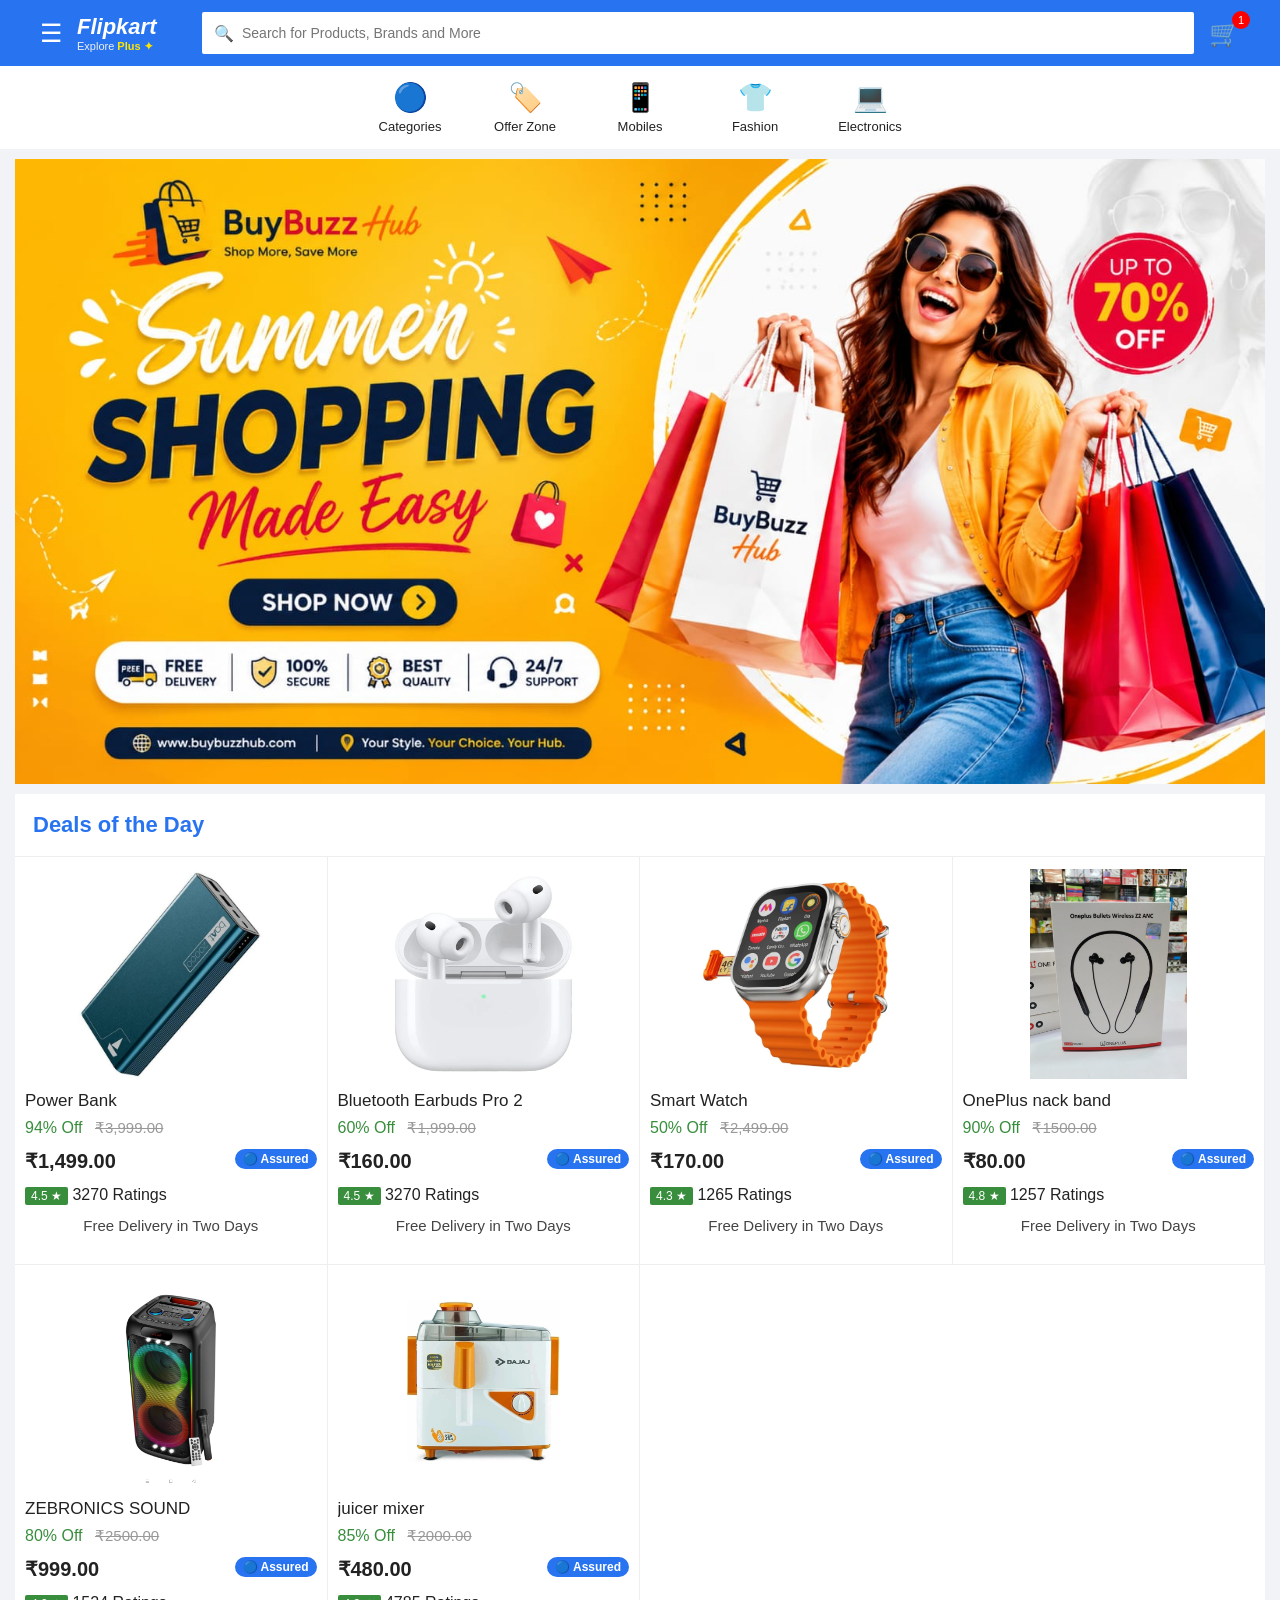
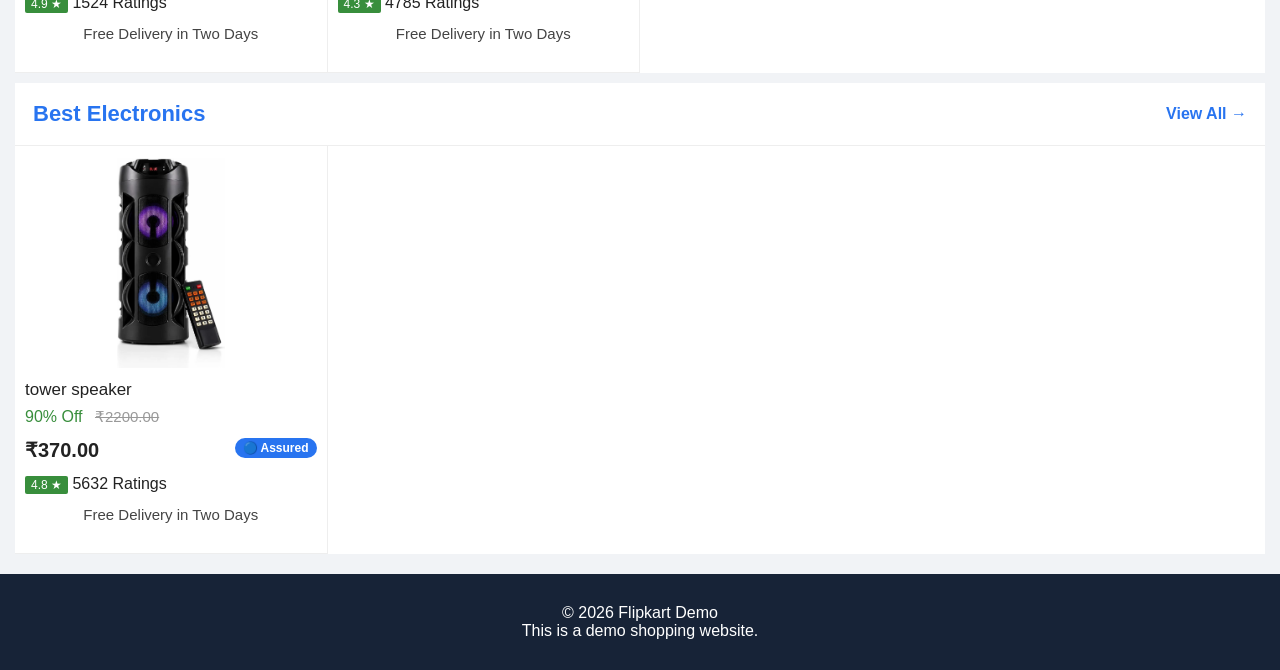
==== index.html @ 487875a6 "Update index.html" ====
<!DOCTYPE html>
<html lang="en">
<head>
<meta charset="UTF-8">
<meta name="viewport" content="width=device-width, initial-scale=1.0">

<title>Flipkart Demo</title>

<style>
*{
  box-sizing:border-box;
  margin:0;
  padding:0;
}

body{
  font-family:Arial, sans-serif;
  background:#f1f3f6;
  color:#222;
}

/* HEADER */
.header{
  background:#2874f0;
  padding:12px;
  color:white;
}

.topbar{
  max-width:1200px;
  margin:auto;
  display:flex;
  align-items:center;
  gap:15px;
}

.menu{
  font-size:25px;
}

.logo{
  min-width:110px;
}

.logo b{
  font-size:22px;
  font-style:italic;
}

.logo span{
  display:block;
  font-size:11px;
  color:#eee;
}

.logo strong{
  color:#ffe500;
}

.search{
  flex:1;
  background:white;
  height:42px;
  display:flex;
  align-items:center;
  padding:0 12px;
  border-radius:2px;
  color:#555;
}

.search input{
  border:0;
  outline:0;
  width:100%;
  font-size:14px;
  margin-left:8px;
}

.login{
  background:white;
  color:#2874f0;
  border:0;
  padding:10px 25px;
  font-weight:bold;
  border-radius:2px;
}

.cartLink{
  color:white;
  text-decoration:none;
}

.cart{
  position:relative;
  font-size:25px;
}

.cart span{
  position:absolute;
  top:-8px;
  right:-10px;
  background:red;
  color:white;
  border-radius:50%;
  font-size:11px;
  width:18px;
  height:18px;
  text-align:center;
  line-height:18px;
}

/* CATEGORY */
.categories{
  background:white;
  display:flex;
  justify-content:center;
  gap:45px;
  padding:15px 10px;
  overflow-x:auto;
}

.category{
  text-align:center;
  min-width:70px;
}

.catIcon{
  font-size:28px;
}

.category p{
  font-size:13px;
  margin-top:5px;
}

/* BANNER */
.banner{
  margin:10px auto;
  max-width:1250px;
  min-height:190px;
  background:white;
  display:flex;
  align-items:center;
  justify-content:center;
  text-align:center;
  color:white;
  overflow:hidden;
}

.banner img{
  width:100%;
  height:auto;
  display:block;
}

@media(max-width:600px){
  .banner{
    width:100%;
    min-height:0;
    margin:5px 0;
  }

  .banner img{
    width:100%;
    height:auto;
    display:block;
  }
}

.banner h1{
  font-size:34px;
}

.banner h2{
  font-size:28px;
  margin:5px;
}

.banner p{
  margin:8px 0;
}

.banner button{
  background:#ff9f00;
  color:white;
  border:0;
  padding:11px 30px;
  font-weight:bold;
}

/* SECTION */
.section{
  max-width:1250px;
  margin:10px auto;
  background:white;
}

.sectionTitle{
  display:flex;
  justify-content:space-between;
  align-items:center;
  padding:18px;
  border-bottom:1px solid #eee;
}

.sectionTitle h2{
  color:#2874f0;
  font-size:22px;
}

.sectionTitle span{
  color:#2874f0;
  font-weight:bold;
}

/* PRODUCT GRID */
.products{
  display:grid;
  grid-template-columns:repeat(4,1fr);
}

/* PRODUCT CARD */
.product{
  background:white;
  border-right:1px solid #eee;
  border-bottom:1px solid #eee;
  padding:12px 10px 18px;
  min-width:0;
}

.product img{
  width:100%;
  height:210px;
  object-fit:contain;
  display:block;
  background:white;
}

.product h3{
  font-size:17px;
  font-weight:400;
  margin:12px 0 8px;
  white-space:nowrap;
  overflow:hidden;
  text-overflow:ellipsis;
}

.discount{
  color:#388e3c;
  font-size:16px;
  display:inline-block;
  margin-right:8px;
}

.old{
  color:#999;
  text-decoration:line-through;
  display:inline-block;
  font-size:15px;
}

.price{
  font-size:20px;
  font-weight:bold;
  margin:12px 0 8px;
}

.assured{
  display:inline-block;
  background:#2874f0;
  color:white;
  border-radius:12px;
  padding:3px 8px;
  font-size:12px;
  font-weight:bold;
  float:right;
}

.delivery{
  clear:both;
  text-align:center;
  padding:12px 0;
  font-size:15px;
  color:#444;
}
.rating{
  display:inline-block;
background:#388e3c;
color:white;
padding:2px 6px;
border-radius:2px;
font-size:12px;
font-weight:500;
margin-top:6px;
}
.product button{
  width:100%;
  border:0;
  background:#ff9f00;
  color:white;
  padding:11px;
  font-size:15px;
  font-weight:bold;
  border-radius:2px;
}

/* FOOTER */
footer{
  text-align:center;
  background:#172337;
  color:white;
  padding:30px;
  margin-top:20px;
}

/* MOBILE */
@media(max-width:600px){

  body{
    background:#f1f3f6;
  }

  .header{
    padding:8px;
  }

  .topbar{
    gap:8px;
  }

  .menu{
    font-size:22px;
  }

  .logo{
    min-width:auto;
  }

  .logo b{
    font-size:17px;
  }

  .logo span{
    font-size:8px;
  }

  .search{
    height:38px;
  }

  .search input{
    font-size:11px;
  }

  .login{
    display:none;
  }

  .cart{
    font-size:23px;
  }

  .categories{
    justify-content:flex-start;
    gap:22px;
    padding:10px;
  }

  .banner{
    min-height:130px;
    margin:5px 0;
  }

  .banner h1{
    font-size:23px;
  }

  .banner h2{
    font-size:20px;
  }

  .banner p{
    font-size:12px;
  }

  .banner button{
    padding:8px 20px;
  }

  .section{
    margin:5px 0;
  }

  .sectionTitle{
    padding:14px 12px;
  }

  .sectionTitle h2{
    font-size:18px;
  }

  /* EXACTLY 2 PRODUCTS IN ONE ROW */
  .products{
    grid-template-columns:repeat(2,1fr);
    gap:5px;
    background:#f1f3f6;
  }

  .product{
    padding:10px;
    border:0;
  }

  .product img{
    height:190px;
  }

  .product h3{
    font-size:16px;
    margin:10px 0;
  }

  .discount{
    font-size:15px;
  }

  .old{
    font-size:14px;
  }

  .price{
    font-size:19px;
  }

  .assured{
    font-size:10px;
    padding:3px 6px;
  }

  .delivery{
    font-size:14px;
    padding:10px 0;
  }

  .product button{
    padding:10px 5px;
  }
}
</style>
</head>

<body>
<header class="header">
  <div class="topbar">
    <div class="menu">☰</div>

    <div class="logo">
      <b>Flipkart</b>
      <span>Explore <strong>Plus ✦</strong></span>
    </div>

    <div class="search">
      🔍
      <input type="text" placeholder="Search for Products, Brands and More">
    </div>

    <div class="cart">
      🛒
      <span>1</span>
    </div>
  </div>
</header>

<div class="categories">
  <div class="category">
    <div class="catIcon">🔵</div>
    <p>Categories</p>
  </div>

  <div class="category">
    <div class="catIcon">🏷️</div>
    <p>Offer Zone</p>
  </div>

  <div class="category">
    <div class="catIcon">📱</div>
    <p>Mobiles</p>
  </div>

  <div class="category">
    <div class="catIcon">👕</div>
    <p>Fashion</p>
  </div>

  <div class="category">
    <div class="catIcon">💻</div>
    <p>Electronics</p>
  </div>
</div>

<div class="banner">
  <img src="banner.jpg" alt="Banner">
</div>





<section class="section">

  <div class="sectionTitle">
    <h2>Deals of the Day</h2>
    
  </div>


  <div class="products">


    <!-- PRODUCT 1 -->
    <div class="product" onclick="window.location.href='product.html'">
      <img src="powerbank.jpg">
      <h3>Power Bank</h3>

      <span class="discount">94% Off</span>

      <span class="old">₹3,999.00</span>

      <div class="price">
        ₹1,499.00
        <span class="assured">🔵 Assured</span>
      </div>
      <div class="rating">4.5 ★</div>
<span class="ratingCount">3270 Ratings</span>
      <div class="delivery">
        Free Delivery in Two Days
      </div>

      

    </div>


    <!-- PRODUCT 2 -->
   <div class="product" onclick="window.location.href='product.html?id=2'">

     <img src="airpodspro2.jpg">
      <h3>Bluetooth Earbuds Pro 2</h3>

      <span class="discount">60% Off</span>

      <span class="old">₹1,999.00</span>

      <div class="price">
        ₹160.00
        <span class="assured">🔵 Assured</span>
      </div>
       <div class="rating">4.5 ★</div>
<span class="ratingCount">3270 Ratings</span>
      <div class="delivery">
        Free Delivery in Two Days
      </div>

     

    </div>


    <!-- PRODUCT 3 -->
    <div class="product" onclick="window.location.href='product.html?id=3'">

      <img src="smartwatch.jpg">
      <h3>Smart Watch</h3>

      <span class="discount">50% Off</span>

      <span class="old">₹2,499.00</span>

      <div class="price">
        ₹170.00
        <span class="assured">🔵 Assured</span>
      </div>
       <div class="rating">4.3 ★</div>
<span class="ratingCount">1265 Ratings</span>
      <div class="delivery">
        Free Delivery in Two Days
      </div>

     

    </div>


    <!-- PRODUCT 4 -->
    <div class="product" onclick="window.location.href='product.html?id=4'">

      <img src="oneplusnackband.jpg">

      <h3>OnePlus nack band</h3>

      <span class="discount">90% Off</span>

      <span class="old">₹1500.00</span>

      <div class="price">
        ₹80.00
        <span class="assured">🔵 Assured</span>
      </div>
      <div class="rating">4.8 ★</div>
<span class="ratingCount">1257 Ratings</span>
      <div class="delivery">
        Free Delivery in Two Days
      </div>

     

    </div>
   <!-- PRODUCT 5 -->
    <div class="product" onclick="window.location.href='product.html?id=5'">

      <img src="zebronics.jpg">

      <h3>ZEBRONICS SOUND</h3>

      <span class="discount">80% Off</span>

      <span class="old">₹2500.00</span>

      <div class="price">
        ₹999.00
        <span class="assured">🔵 Assured</span>
      </div>
      <div class="rating">4.9 ★</div>
<span class="ratingCount">1524 Ratings</span>
      <div class="delivery">
        Free Delivery in Two Days
      </div>


  </div>
  <!-- PRODUCT 6 -->
    <div class="product" onclick="window.location.href='product.html?id=6'">

      <img src="bajaj.jpg">

      <h3>juicer mixer</h3>

      <span class="discount">85% Off</span>

      <span class="old">₹2000.00</span>

      <div class="price">
        ₹480.00
        <span class="assured">🔵 Assured</span>
      </div>
      <div class="rating">4.3 ★</div>
<span class="ratingCount">4785 Ratings</span>
      <div class="delivery">
        Free Delivery in Two Days
      </div>
</section>


<section class="section">

  <div class="sectionTitle">
    <h2>Best Electronics</h2>
    <span>View All →</span>
  </div>

  <div class="products">
  <!-- PRODUCT 7 -->
    <div class="product" onclick="window.location.href='product.html?id=7'">

      <img src="bluetooth.jpg">

      <h3>tower speaker</h3>

      <span class="discount">90% Off</span>

      <span class="old">₹2200.00</span>

      <div class="price">
        ₹370.00
        <span class="assured">🔵 Assured</span>
      </div>
      <div class="rating">4.8 ★</div>
<span class="ratingCount">5632 Ratings</span>
      <div class="delivery">
        Free Delivery in Two Days
      </div>
</section>


<footer>

  <p>© 2026 Flipkart Demo</p>
  <p>This is a demo shopping website.</p>

</footer>


<script src="script.js"></script>

</body>
</html>
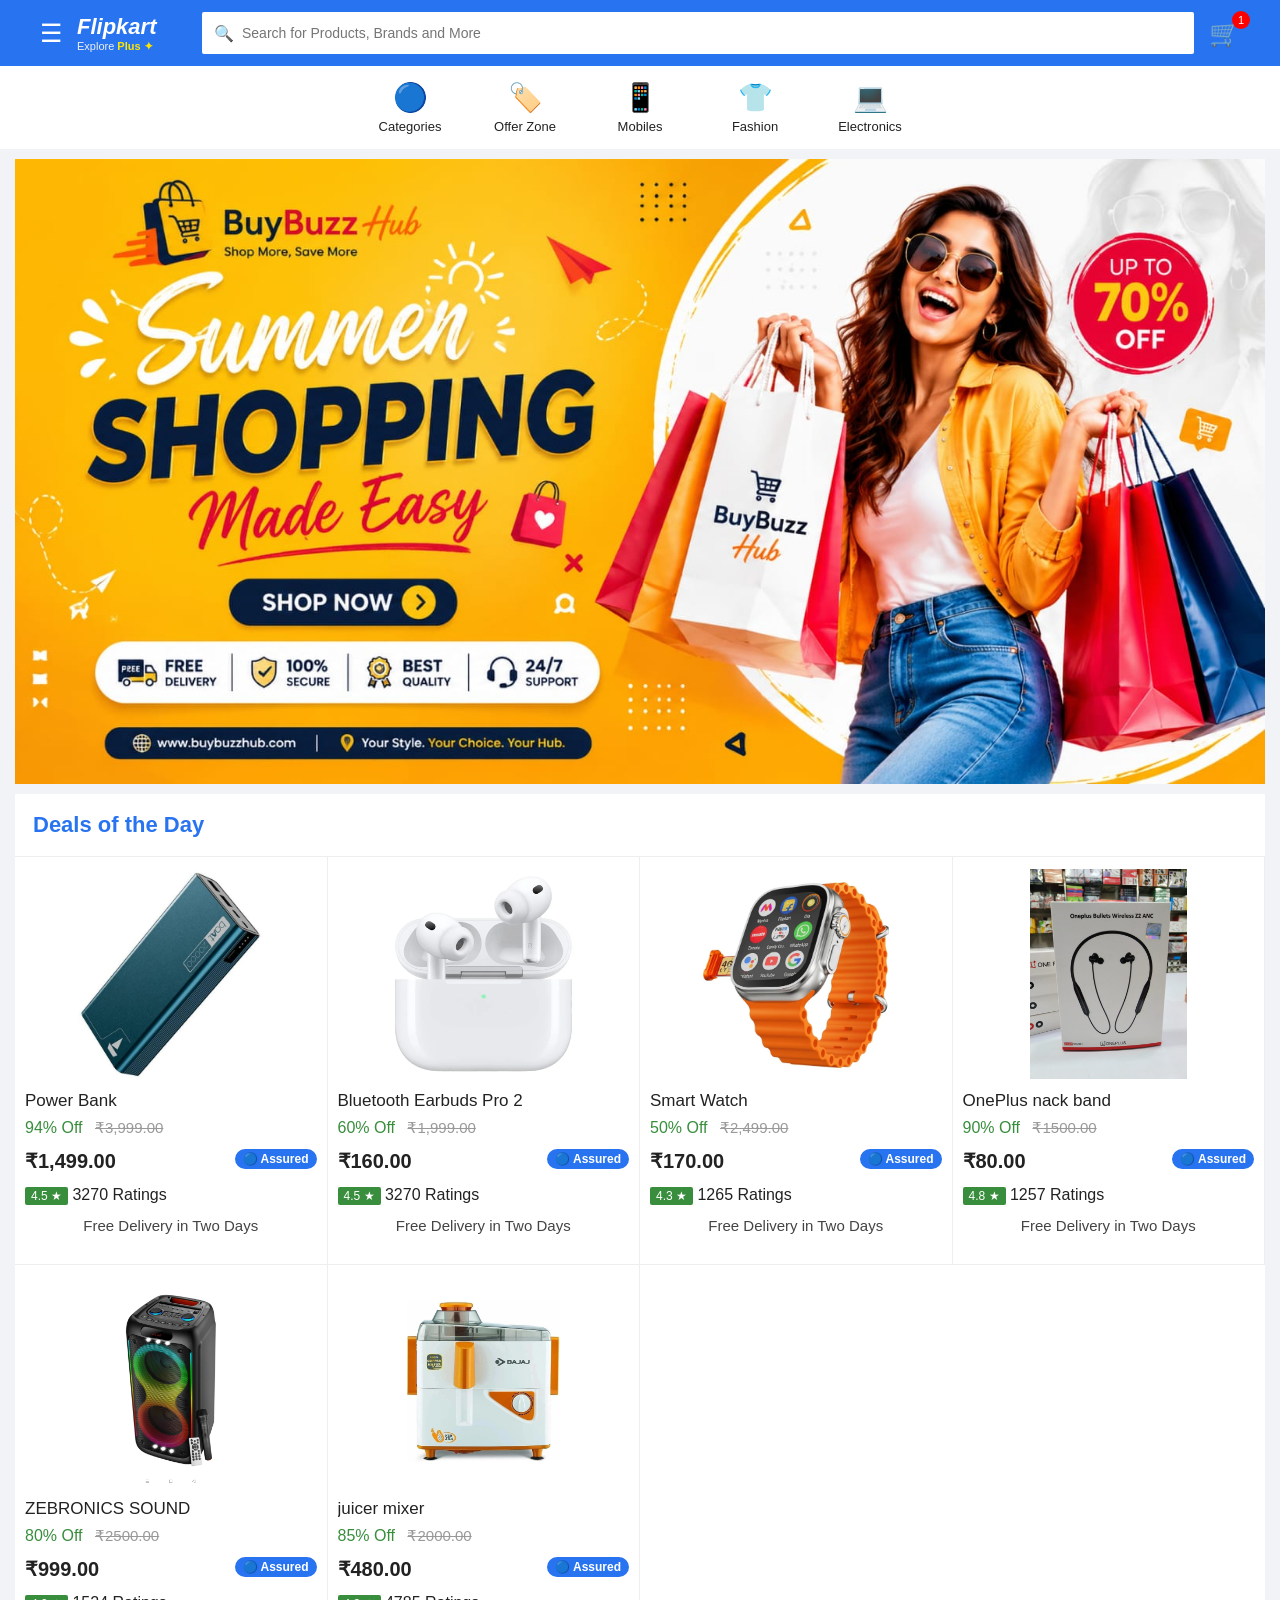
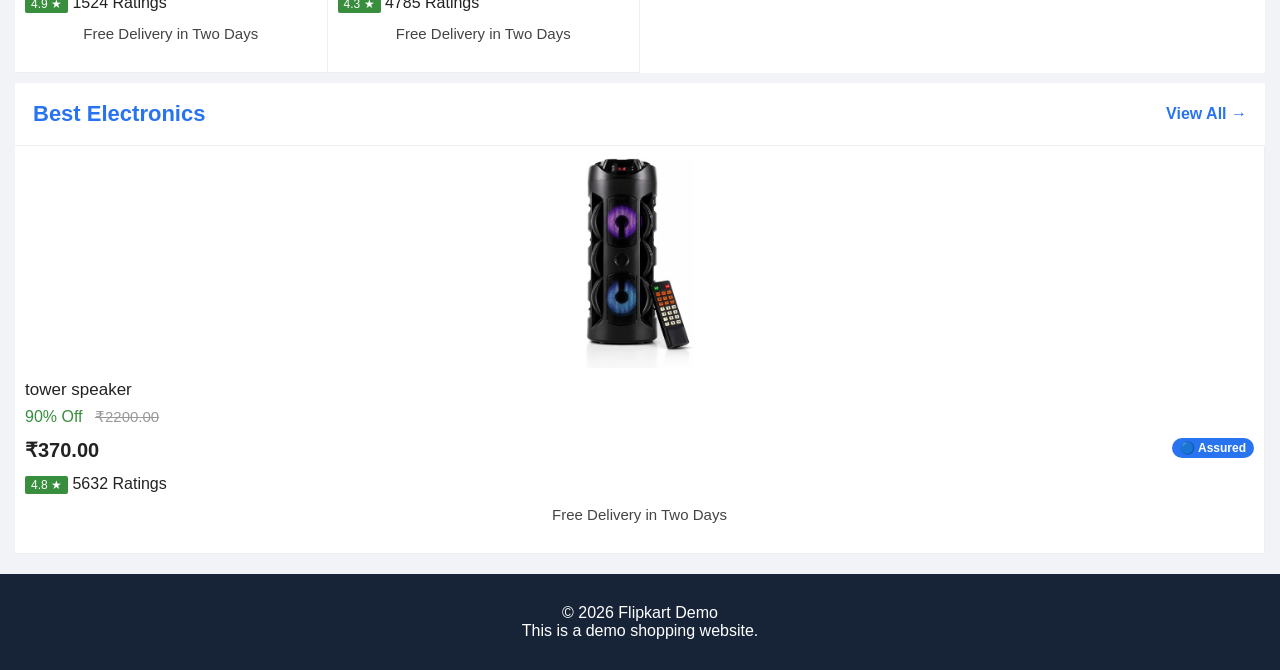
==== commit a191c2dd: "Update index.html" ====
--- a/index.html
+++ b/index.html
@@ -668,7 +668,7 @@
     <span>View All →</span>
   </div>
 
-  <div class="products">
+  
   <!-- PRODUCT 7 -->
     <div class="product" onclick="window.location.href='product.html?id=7'">
 
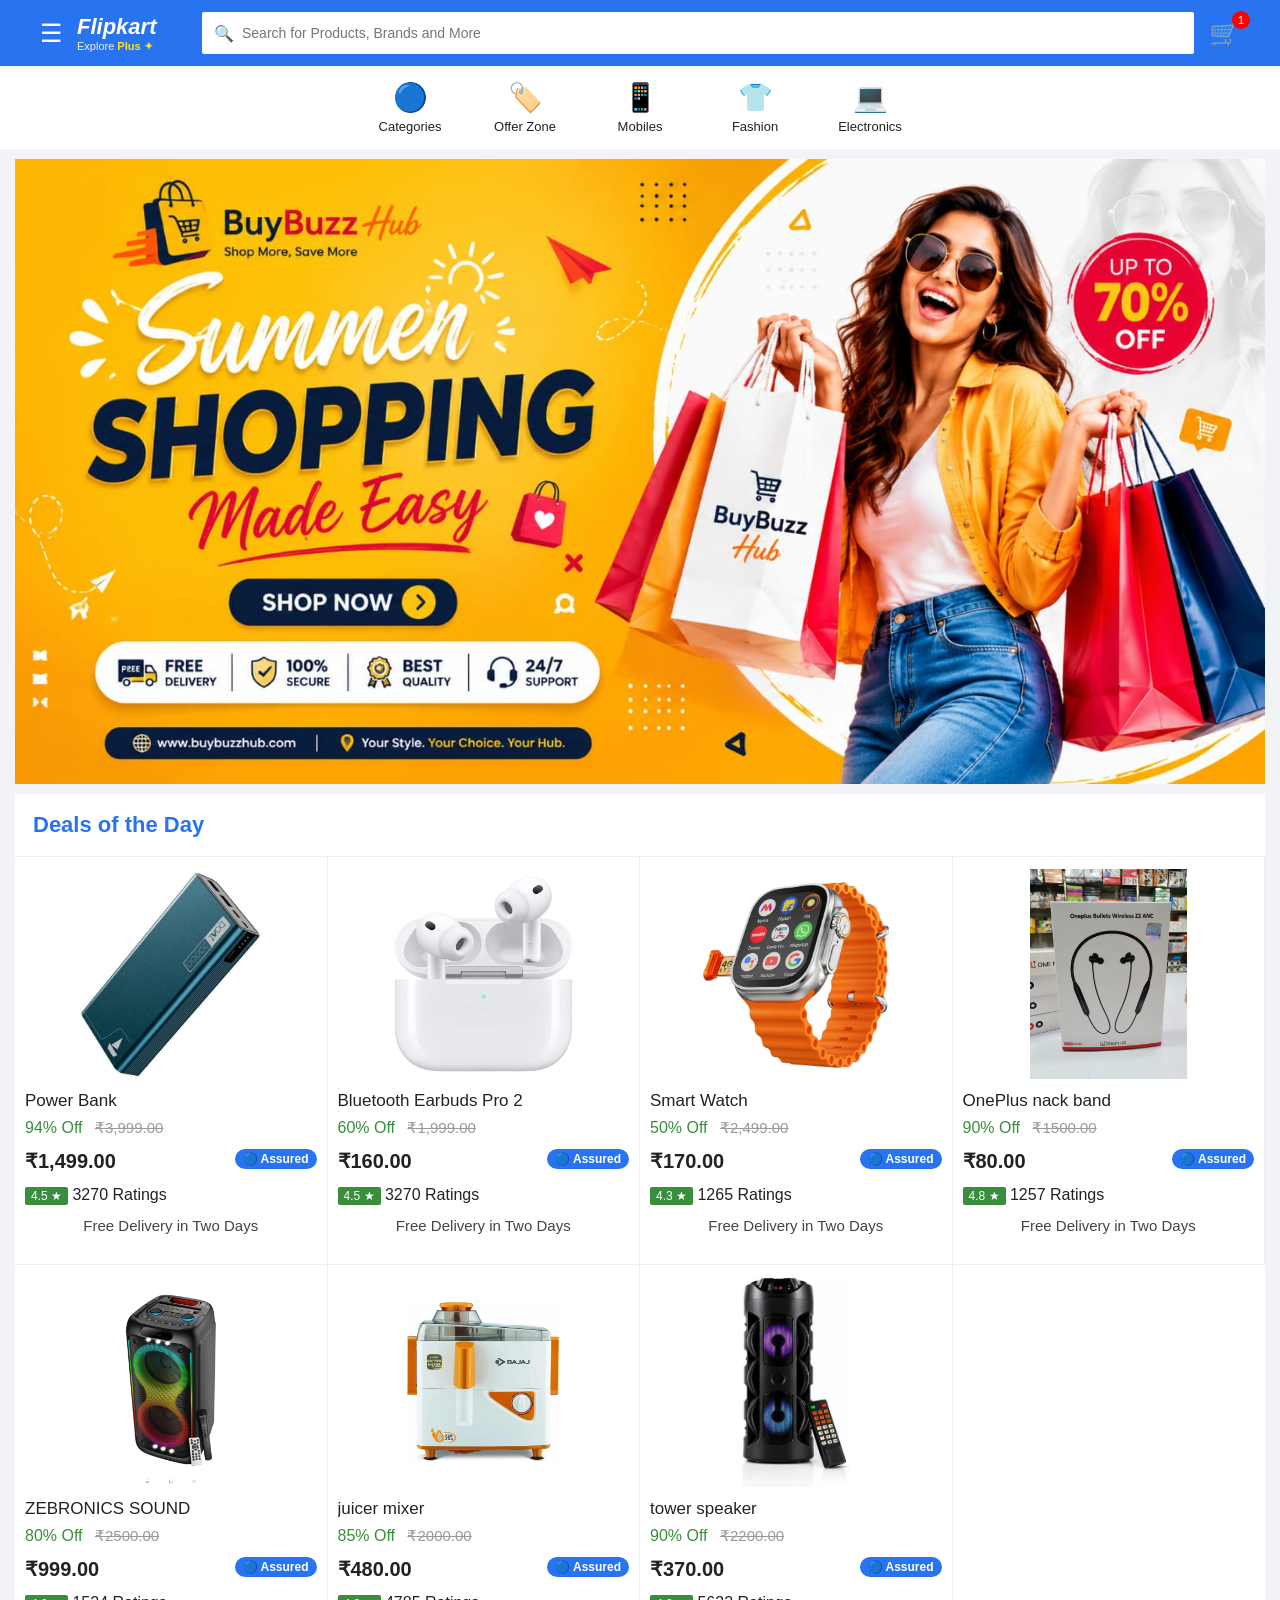
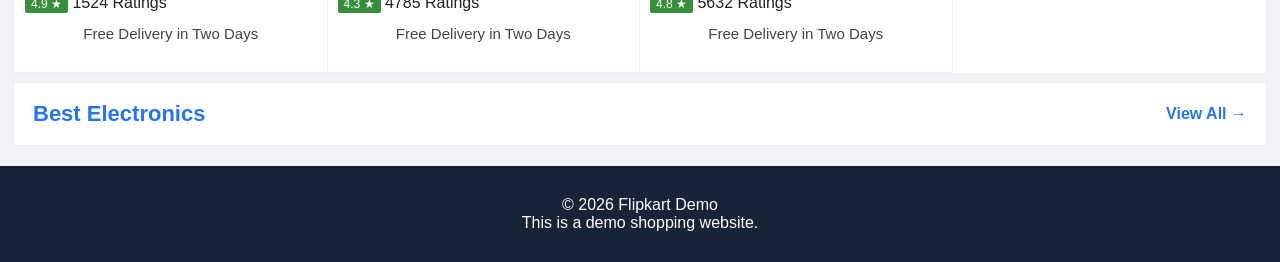
==== commit 892460f0: "Update index.html" ====
--- a/index.html
+++ b/index.html
@@ -658,18 +658,9 @@
       <div class="delivery">
         Free Delivery in Two Days
       </div>
-</section>
-
-
-<section class="section">
-
-  <div class="sectionTitle">
-    <h2>Best Electronics</h2>
-    <span>View All →</span>
-  </div>
-
-  
-  <!-- PRODUCT 7 -->
+
+      </div>
+      <!-- PRODUCT 7 -->
     <div class="product" onclick="window.location.href='product.html?id=7'">
 
       <img src="bluetooth.jpg">
@@ -692,6 +683,18 @@
 </section>
 
 
+<section class="section">
+
+  <div class="sectionTitle">
+    <h2>Best Electronics</h2>
+    <span>View All →</span>
+  </div>
+
+  
+  
+</section>
+
+
 <footer>
 
   <p>© 2026 Flipkart Demo</p>
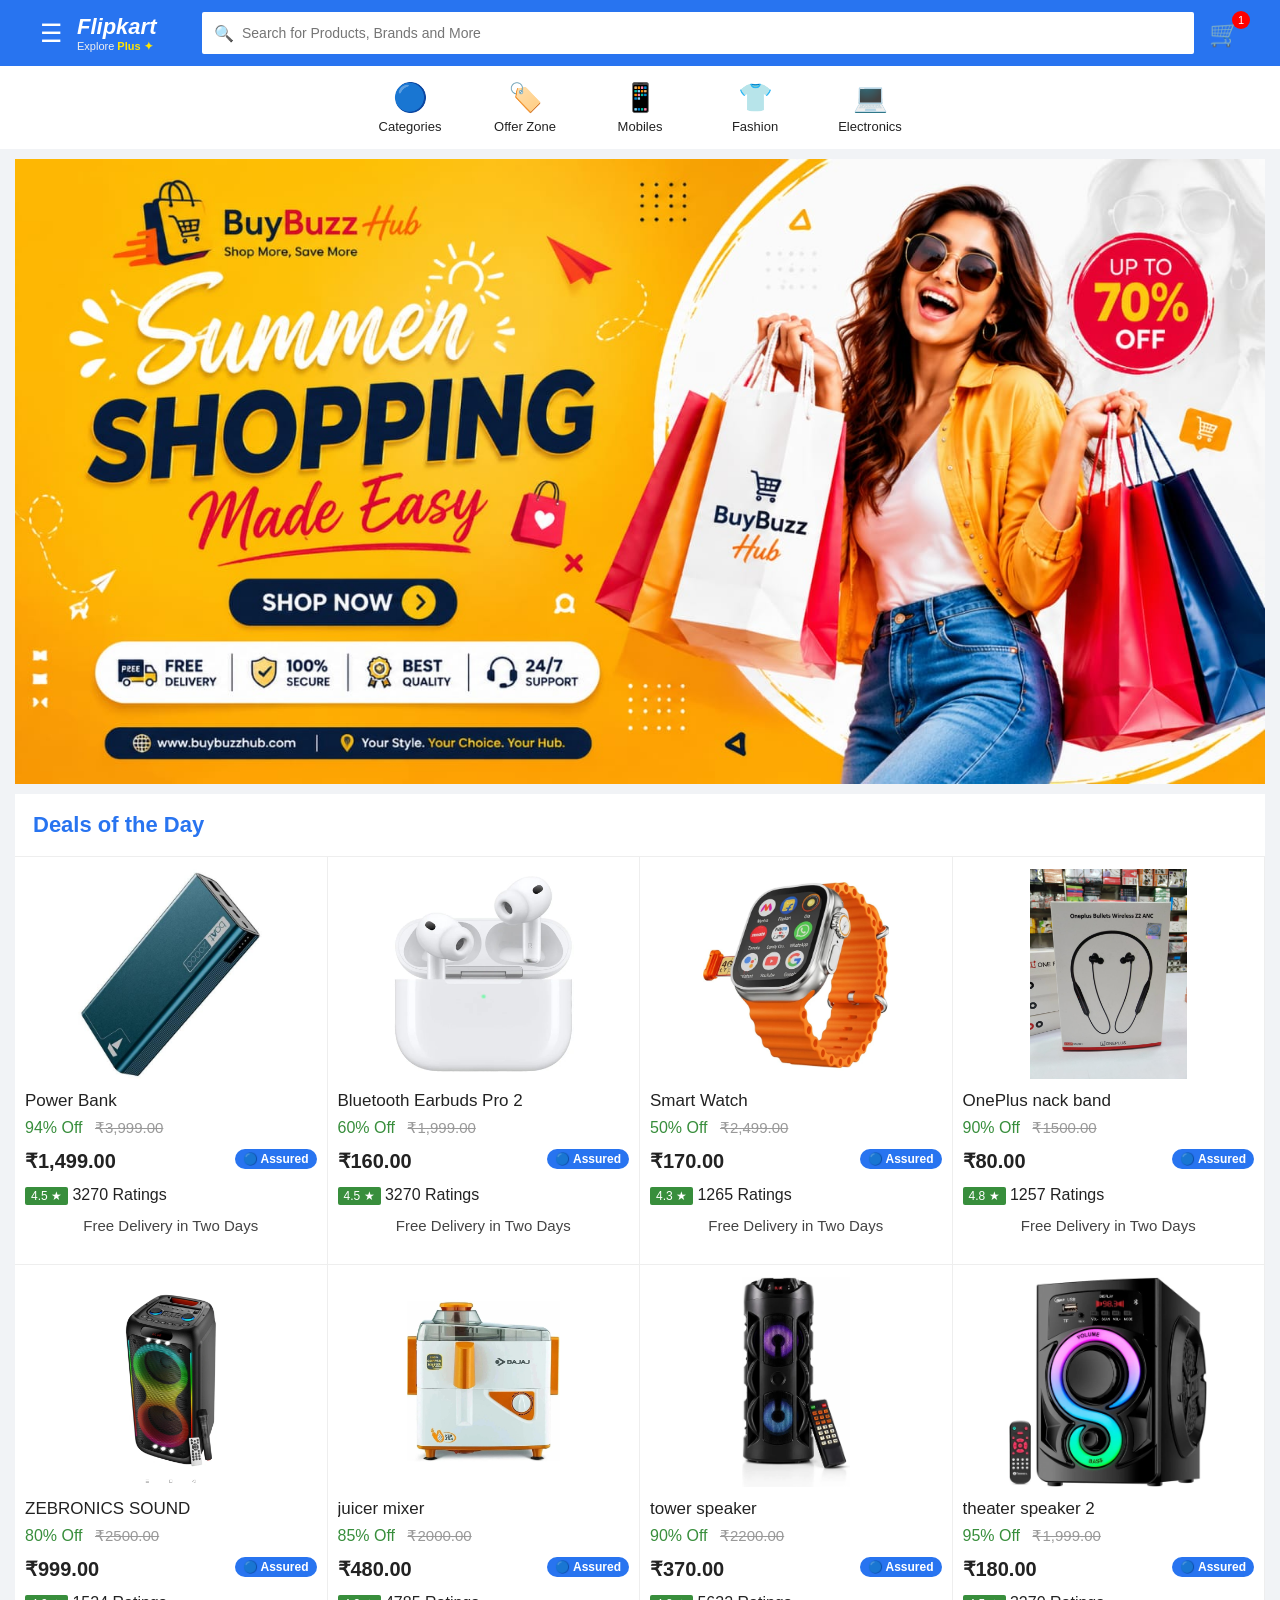
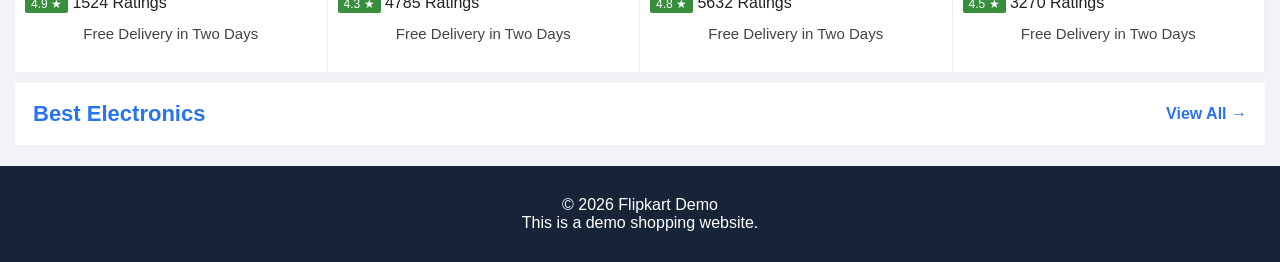
==== commit 55296e25: "Update index.html" ====
--- a/index.html
+++ b/index.html
@@ -680,6 +680,27 @@
       <div class="delivery">
         Free Delivery in Two Days
       </div>
+      
+      </div>
+      <!-- PRODUCT 8 -->
+   <div class="product" onclick="window.location.href='product.html?id=8'">
+
+     <img src="speaker1.jpg">
+      <h3>theater speaker 2</h3>
+
+      <span class="discount">95% Off</span>
+
+      <span class="old">₹1,999.00</span>
+
+      <div class="price">
+        ₹180.00
+        <span class="assured">🔵 Assured</span>
+      </div>
+       <div class="rating">4.5 ★</div>
+<span class="ratingCount">3270 Ratings</span>
+      <div class="delivery">
+        Free Delivery in Two Days
+      </div>
 </section>
 
 
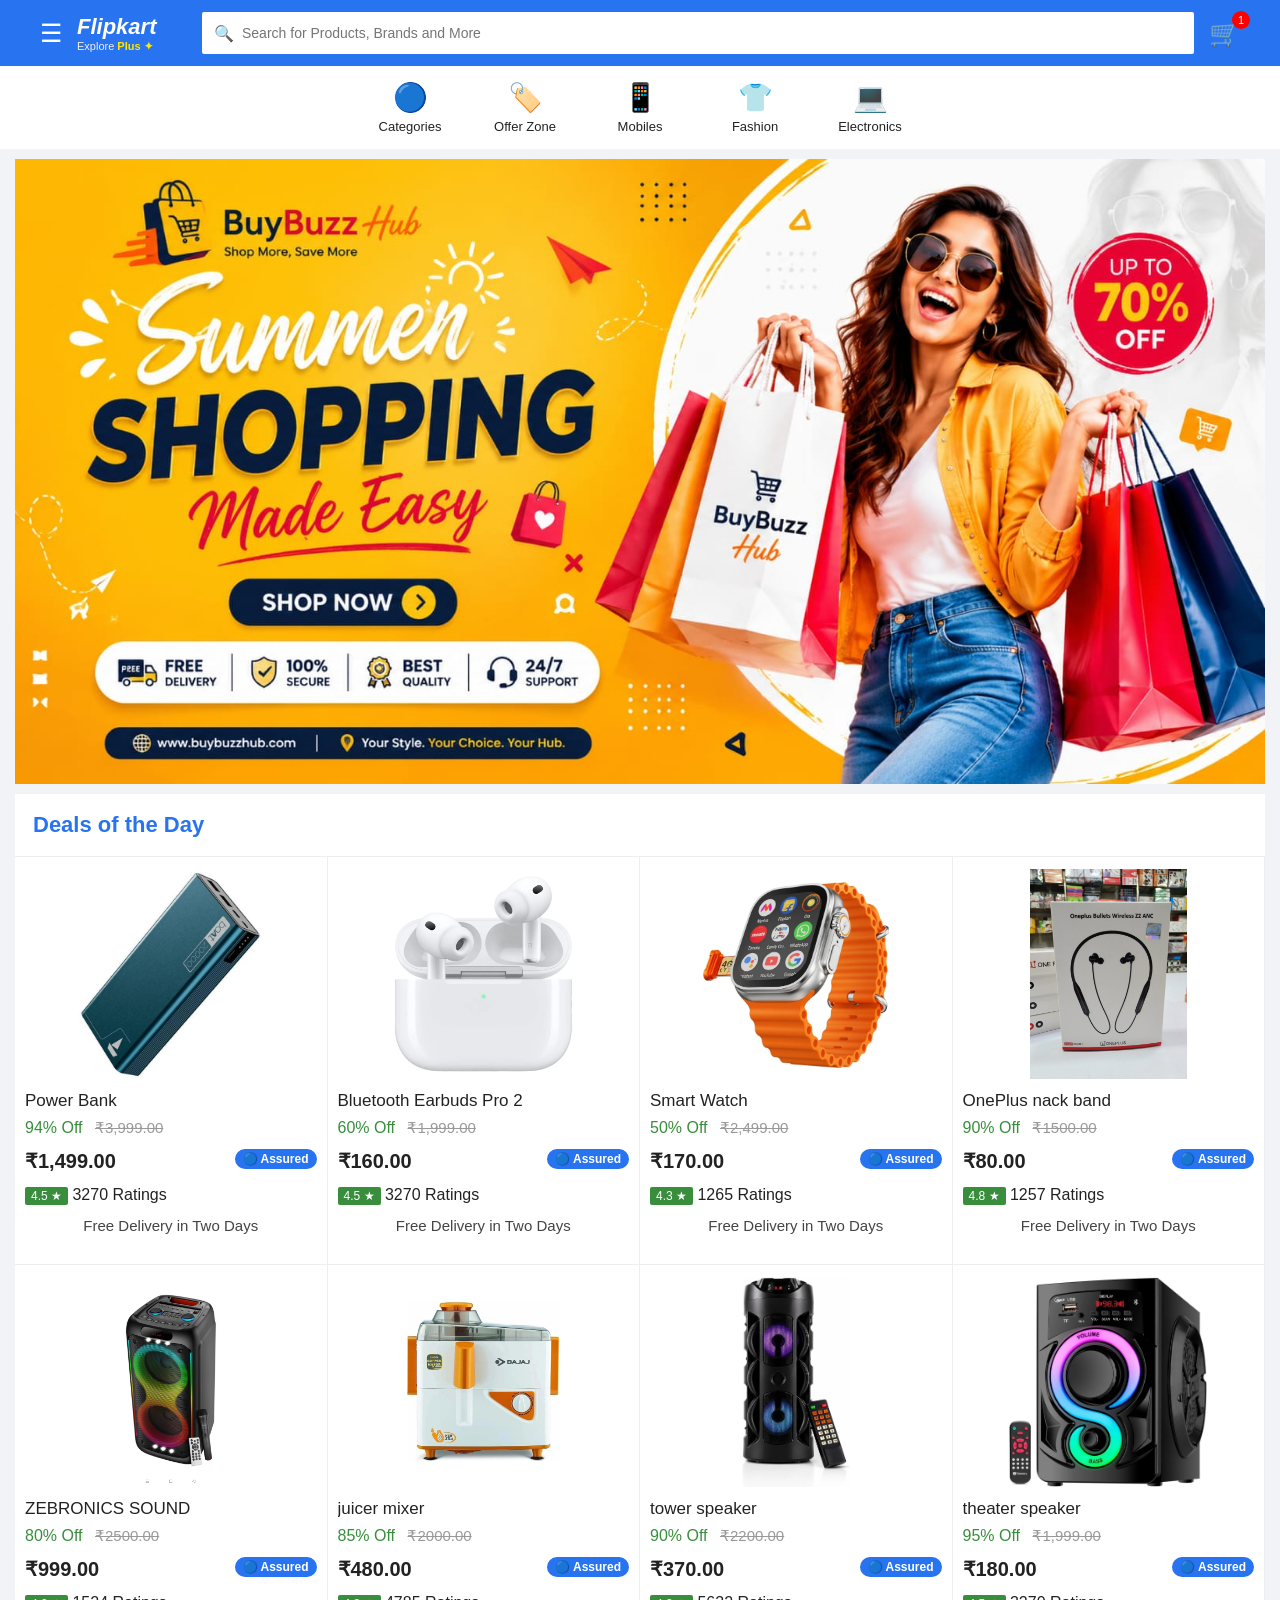
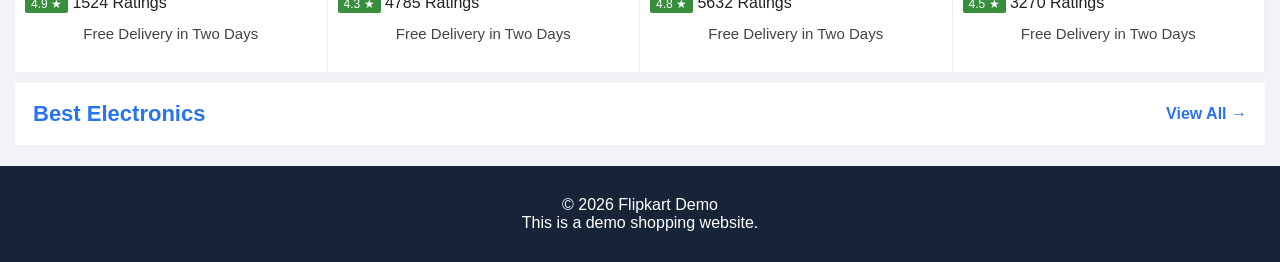
==== commit 9a8e030d: "Update index.html" ====
--- a/index.html
+++ b/index.html
@@ -686,7 +686,7 @@
    <div class="product" onclick="window.location.href='product.html?id=8'">
 
      <img src="speaker1.jpg">
-      <h3>theater speaker 2</h3>
+      <h3>theater speaker</h3>
 
       <span class="discount">95% Off</span>
 
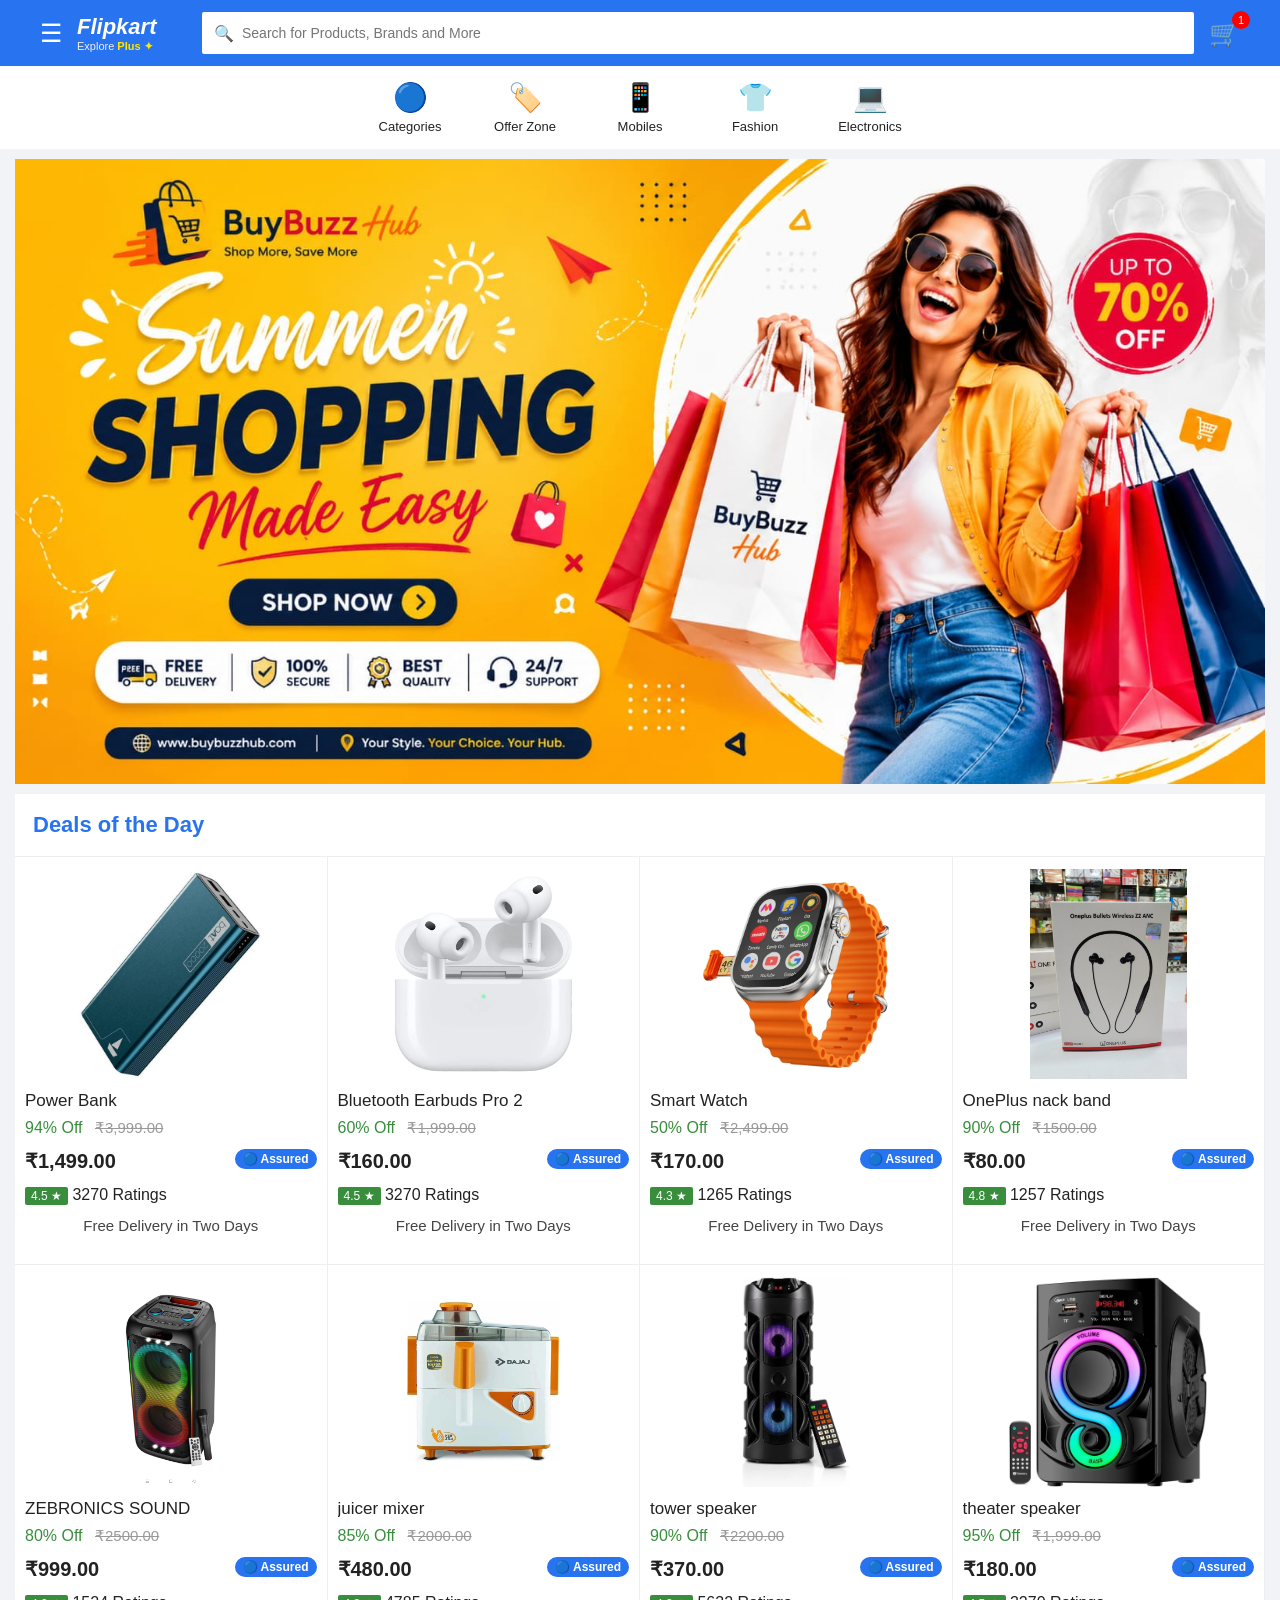
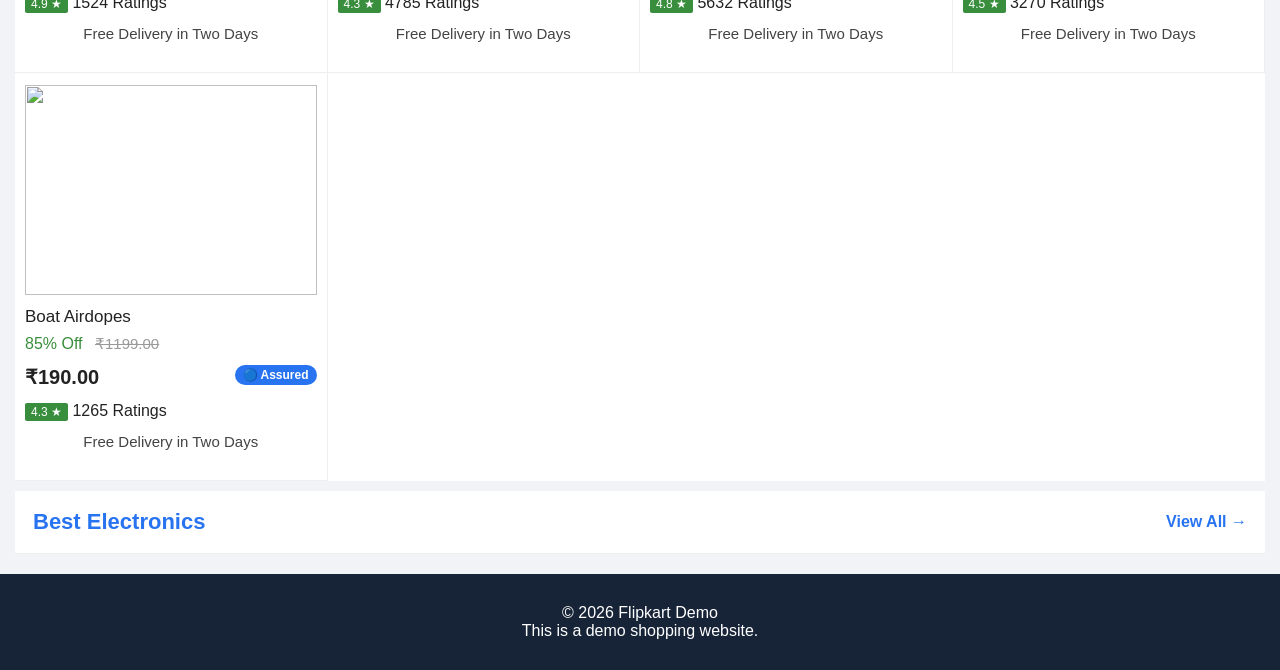
==== commit af2e119a: "Update index.html" ====
--- a/index.html
+++ b/index.html
@@ -701,6 +701,28 @@
       <div class="delivery">
         Free Delivery in Two Days
       </div>
+     
+      </div>
+     <!-- PRODUCT 9 -->
+    <div class="product" onclick="window.location.href='product.html?id=9'">
+
+      <img src="boat.jpg">
+      <h3>Boat Airdopes</h3>
+
+      <span class="discount">85% Off</span>
+
+      <span class="old">₹1199.00</span>
+
+      <div class="price">
+        ₹190.00
+        <span class="assured">🔵 Assured</span>
+      </div>
+       <div class="rating">4.3 ★</div>
+<span class="ratingCount">1265 Ratings</span>
+      <div class="delivery">
+        Free Delivery in Two Days
+      </div>
+
 </section>
 
 
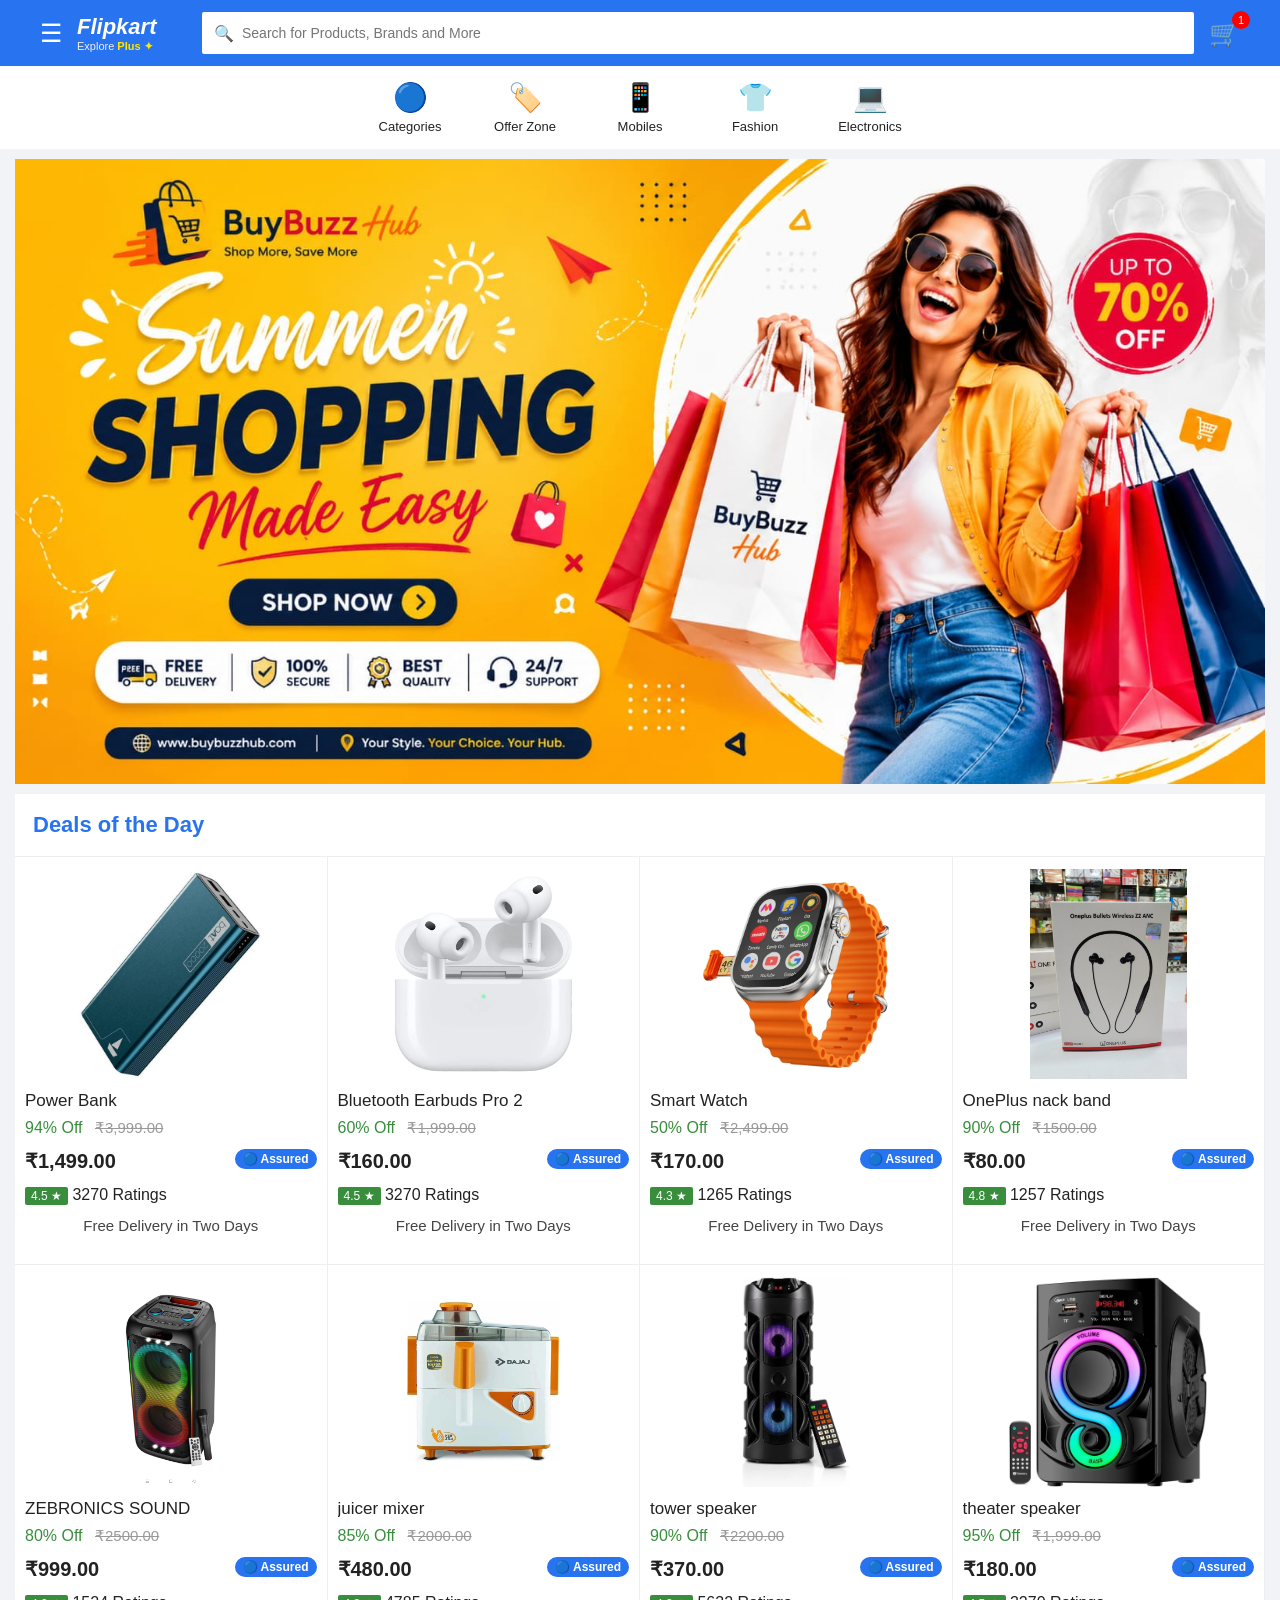
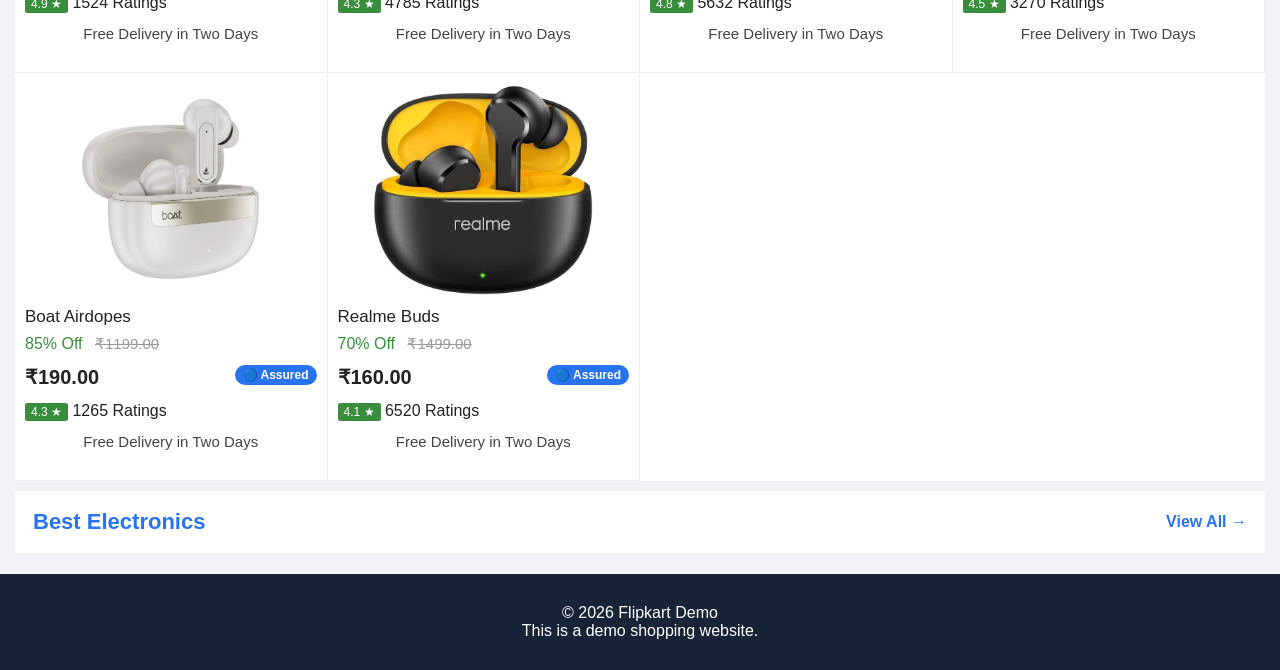
==== commit 0dcd1c29: "Update index.html" ====
--- a/index.html
+++ b/index.html
@@ -722,6 +722,29 @@
       <div class="delivery">
         Free Delivery in Two Days
       </div>
+      
+      </div>
+      <!-- PRODUCT 10 -->
+    <div class="product" onclick="window.location.href='product.html?id=10'">
+
+      <img src="realme.jpg">
+
+      <h3>Realme Buds</h3>
+
+      <span class="discount">70% Off</span>
+
+      <span class="old">₹1499.00</span>
+
+      <div class="price">
+        ₹160.00
+        <span class="assured">🔵 Assured</span>
+      </div>
+      <div class="rating">4.1 ★</div>
+<span class="ratingCount">6520 Ratings</span>
+      <div class="delivery">
+        Free Delivery in Two Days
+      </div>
+
 
 </section>
 
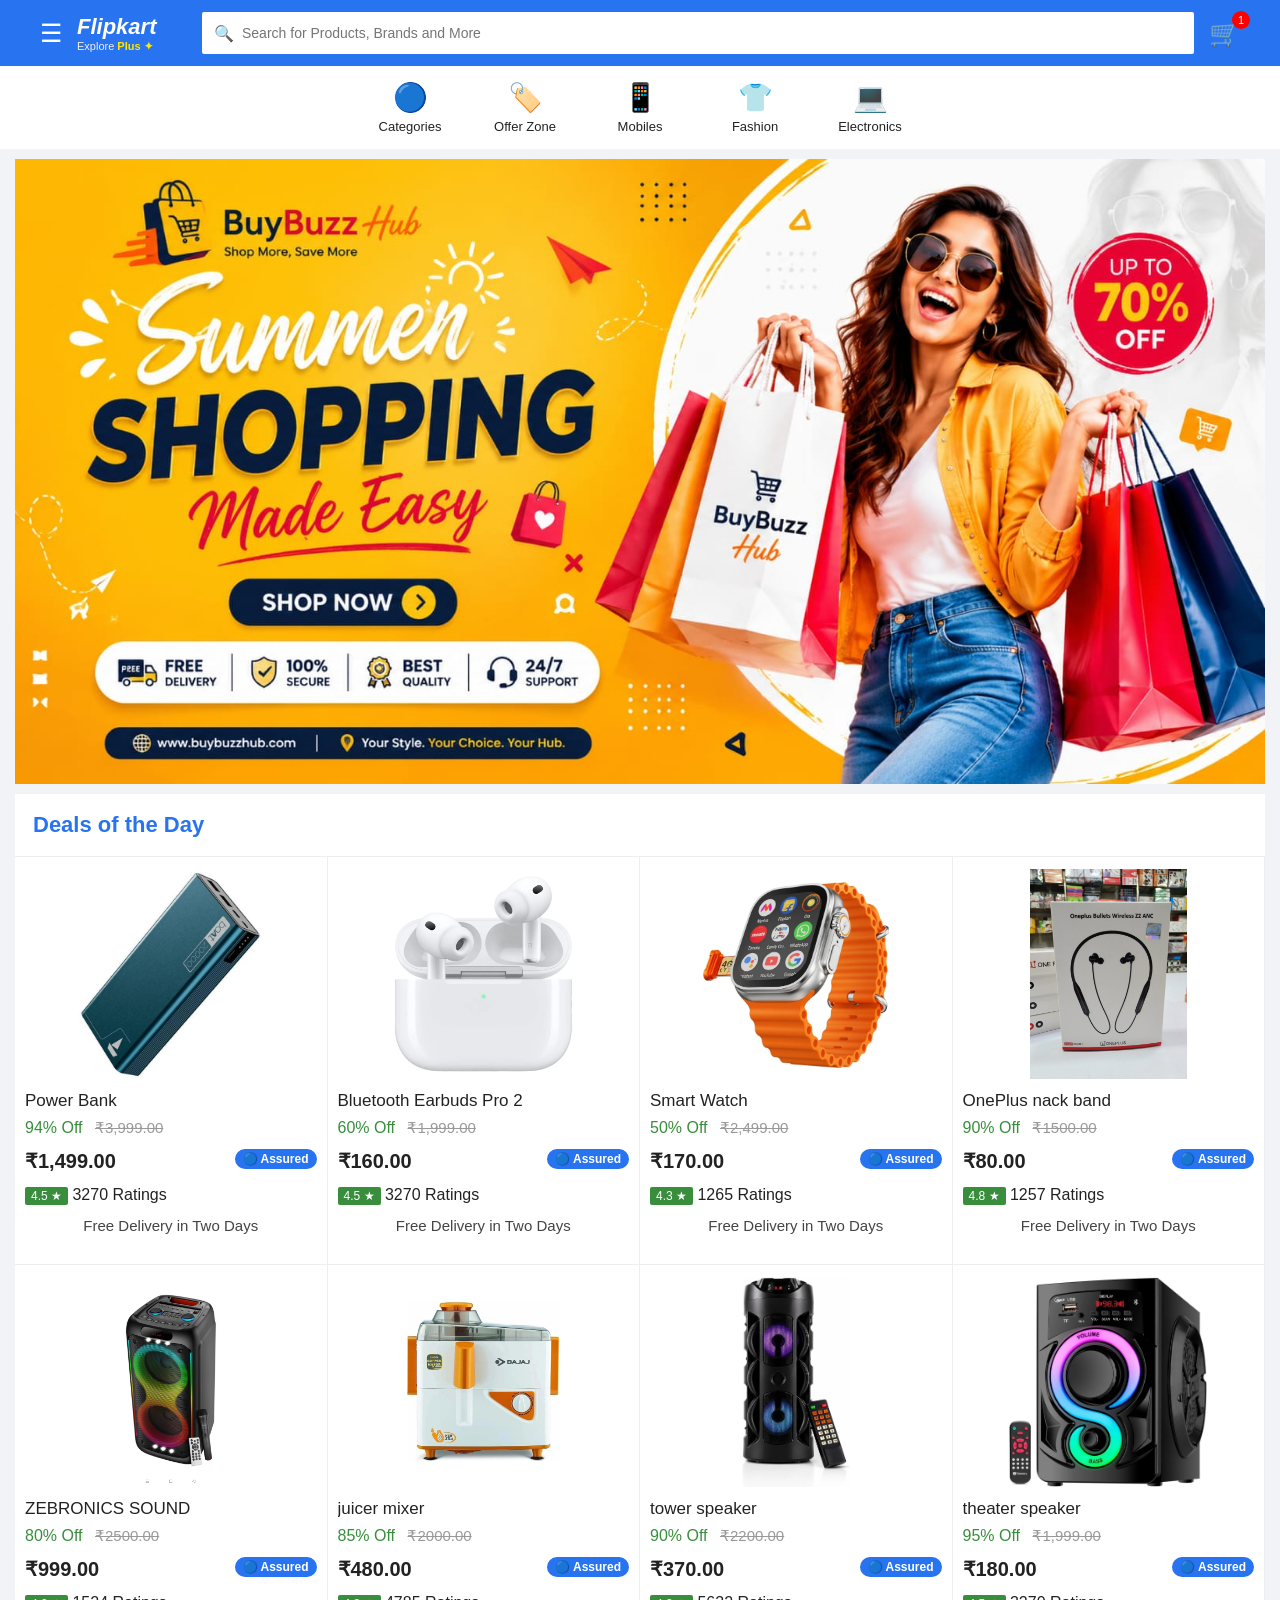
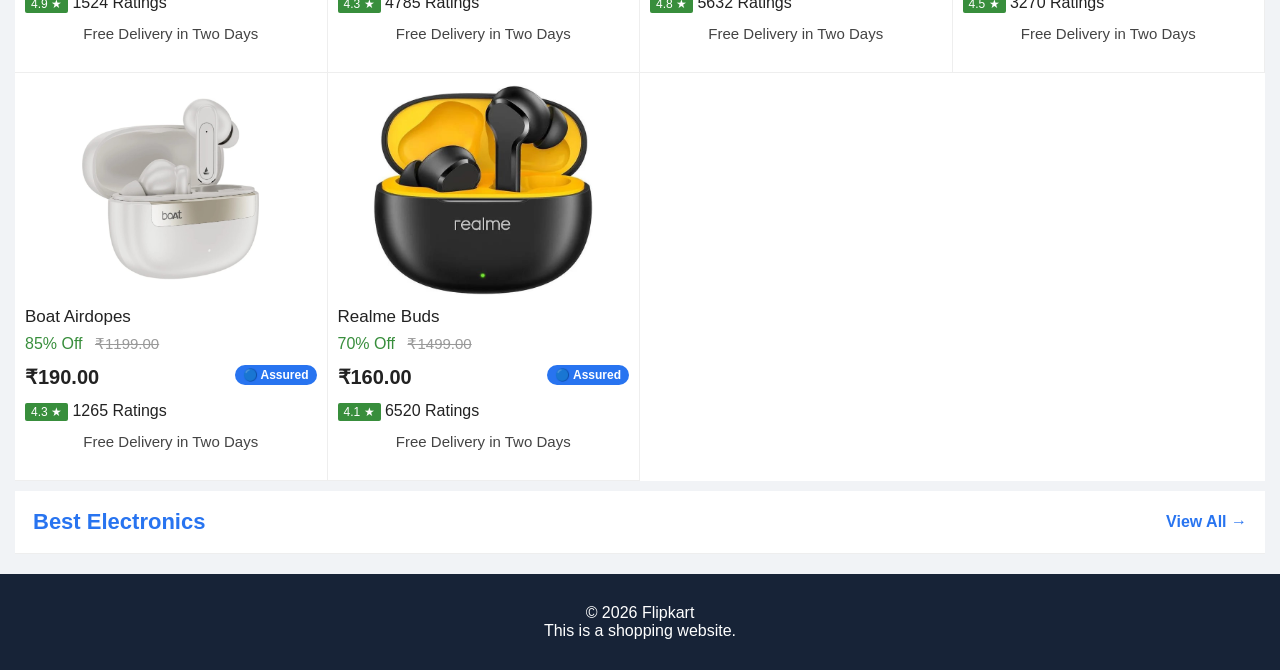
==== commit e63ce01f: "Update index.html" ====
--- a/index.html
+++ b/index.html
@@ -763,8 +763,8 @@
 
 <footer>
 
-  <p>© 2026 Flipkart Demo</p>
-  <p>This is a demo shopping website.</p>
+  <p>© 2026 Flipkart </p>
+  <p>This is a shopping website.</p>
 
 </footer>
 
